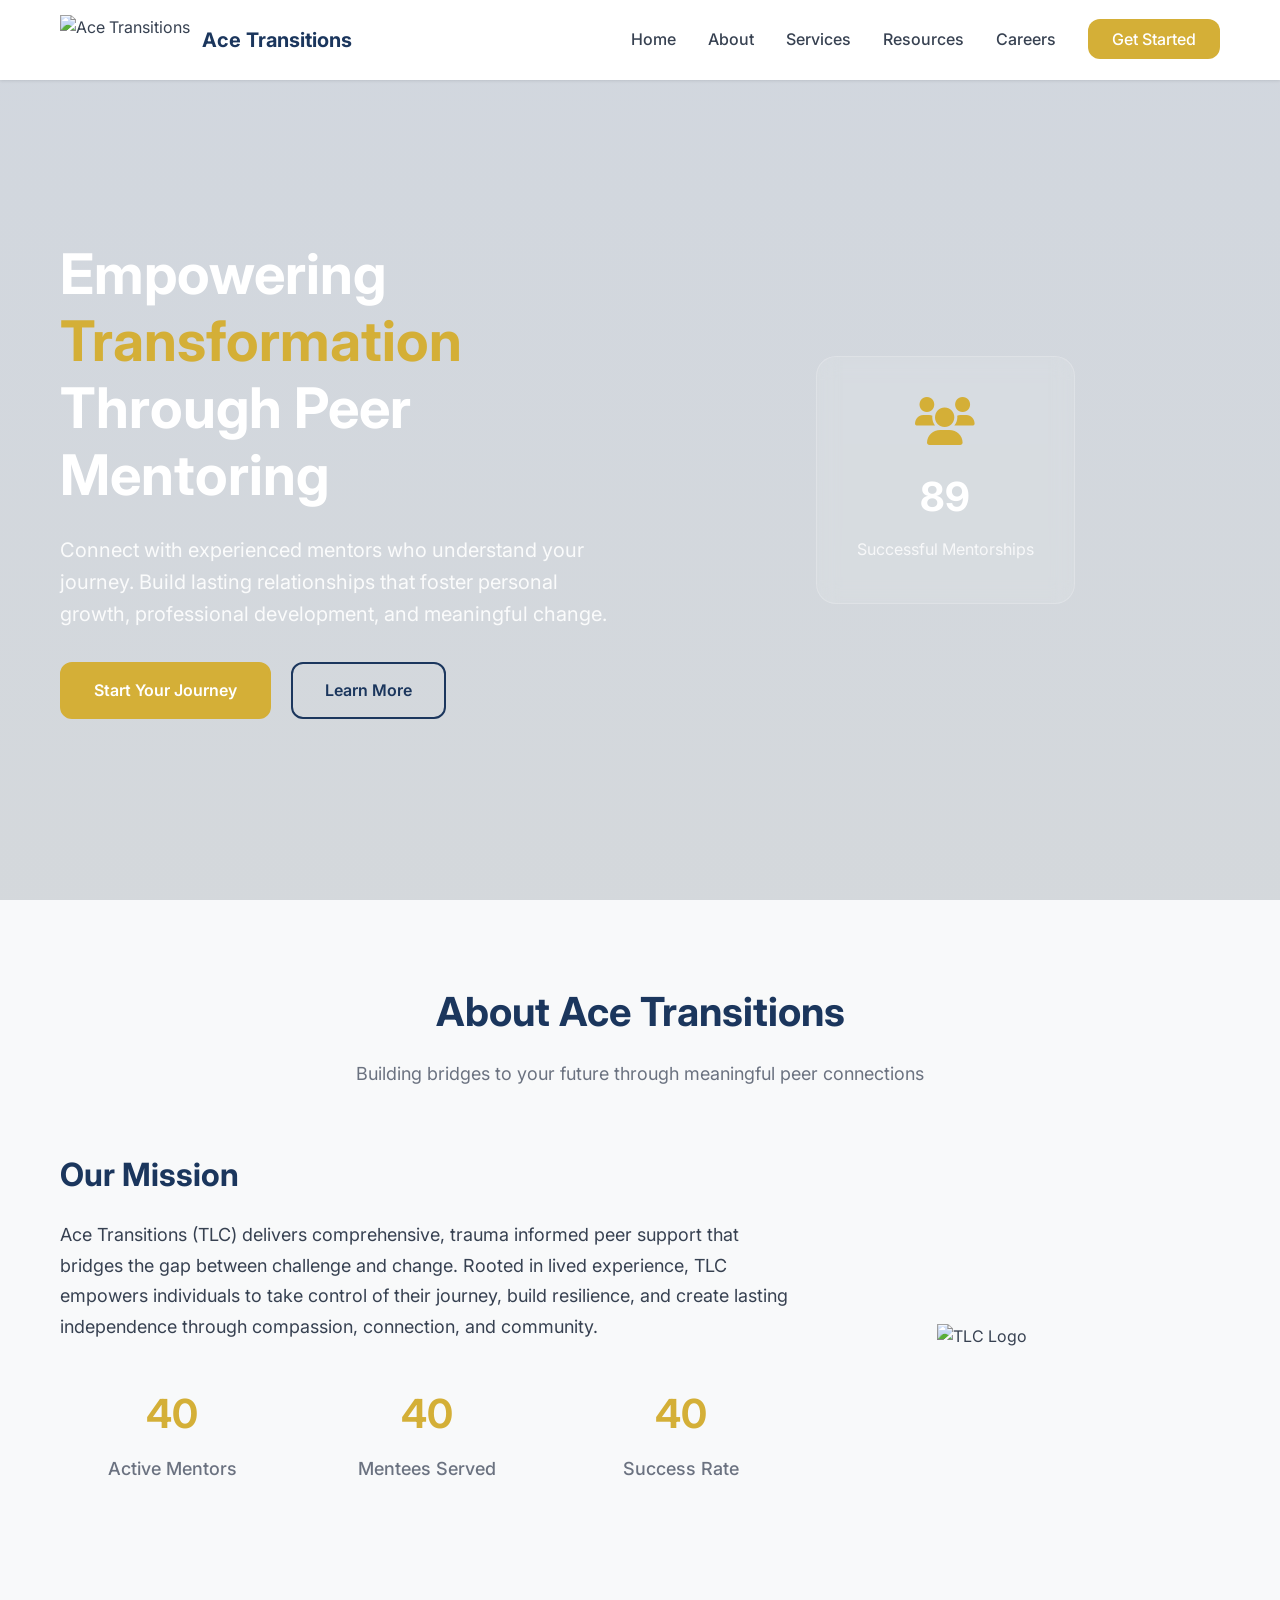
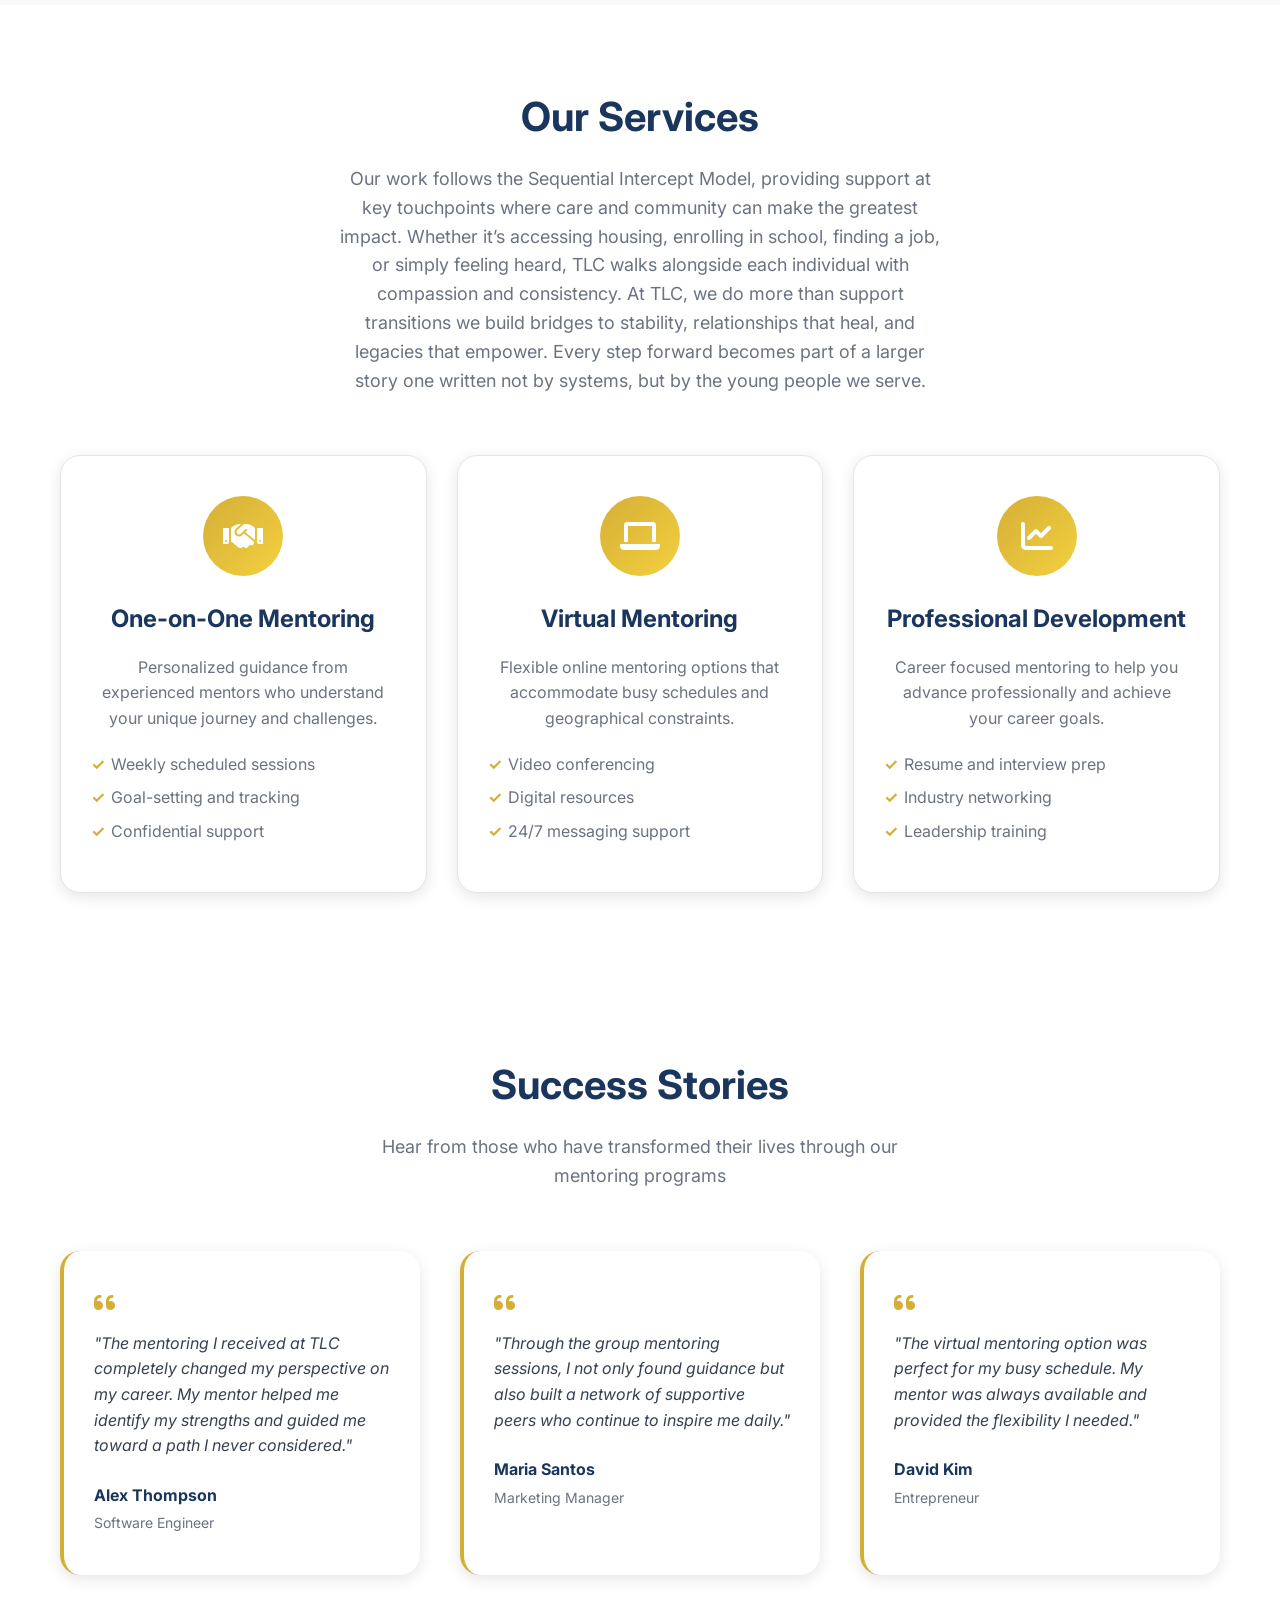
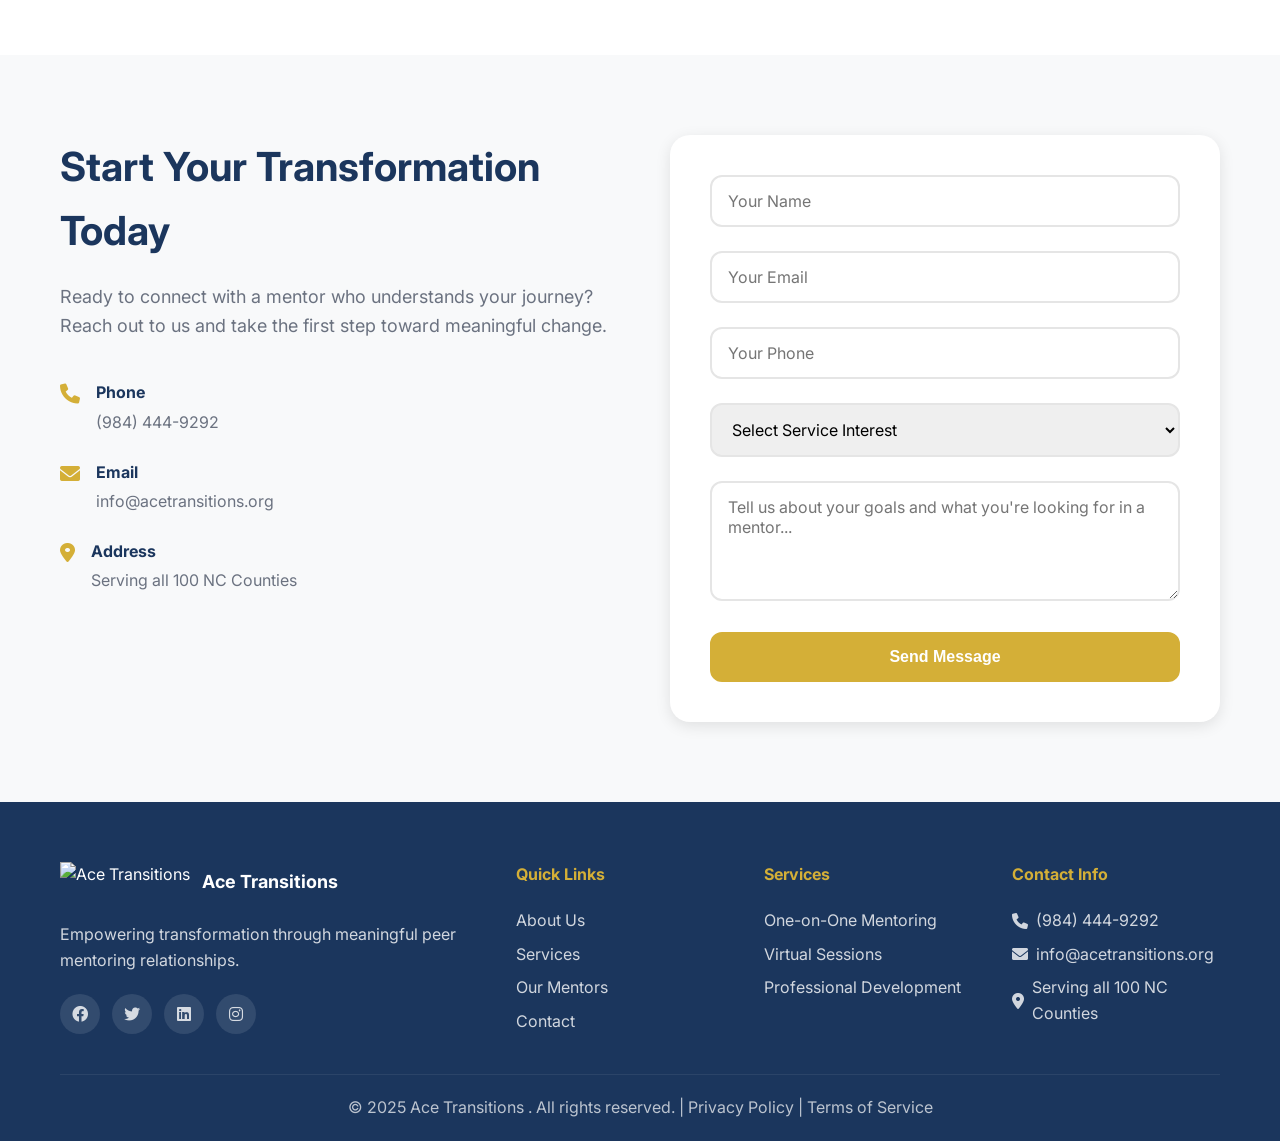
==== index.html @ c4f5ea22 "Update logo and hero tint styling" ====
<!DOCTYPE html>
<html lang="en">

<head>
    <meta charset="UTF-8">
    <meta name="viewport" content="width=device-width, initial-scale=1.0">

    <!-- SEO Meta Tags -->
    <title>Ace Transitions | Professional Peer Mentoring Services</title>
    <meta name="description"
        content="Transform your career and personal growth with Ace Transitions 's expert peer mentoring. One-on-one coaching, group sessions, and professional development programs.">
    <meta name="keywords"
        content="peer mentoring, career coaching, professional development, life coaching, mentorship programs, career transition, personal growth">
    <meta name="author" content="Ace Transitions ">
    <meta name="robots" content="index, follow">
    <link rel="canonical" href="https://transitionslegacycenter.com">

    <!-- Open Graph / Facebook -->
    <meta property="og:type" content="website">
    <meta property="og:url" content="https://transitionslegacycenter.com">
    <meta property="og:title" content="Ace Transitions  | Professional Peer Mentoring Services">
    <meta property="og:description"
        content="Transform your career and personal growth with expert peer mentoring. One-on-one coaching, group sessions, and professional development programs.">
    <meta property="og:image" content="https://transitionslegacycenter.com/TLCLogo.png">
    <meta property="og:site_name" content="Ace Transitions ">
    <meta property="og:locale" content="en_US">

    <!-- Twitter -->
    <meta property="twitter:card" content="summary_large_image">
    <meta property="twitter:url" content="https://transitionslegacycenter.com">
    <meta property="twitter:title" content="Ace Transitions  | Professional Peer Mentoring Services">
    <meta property="twitter:description"
        content="Transform your career and personal growth with expert peer mentoring. One-on-one coaching, group sessions, and professional development programs.">
    <meta property="twitter:image" content="https://transitionslegacycenter.com/TLCLogo.png">

    <!-- Favicon -->
    <link rel="icon" type="image/png" href="TLCLogo.png">
    <link rel="apple-touch-icon" href="TLCLogo.png">

    <!-- Stylesheets -->
    <link rel="stylesheet" href="css/style.css">
    <link href="https://fonts.googleapis.com/css2?family=Inter:wght@300;400;500;600;700&display=swap" rel="stylesheet">
    <link rel="stylesheet" href="https://cdnjs.cloudflare.com/ajax/libs/font-awesome/6.0.0/css/all.min.css">

    <!-- EmailJS -->
    <script type="text/javascript" src="https://cdn.jsdelivr.net/npm/@emailjs/browser@4/dist/email.min.js"></script>

    <!-- Structured Data -->
    <script type="application/ld+json">
    {
        "@context": "https://schema.org",
        "@type": "LocalBusiness",
        "@id": "https://transitionslegacycenter.com",
        "name": "Ace Transitions ",
        "alternateName": "TLC Mentoring",
        "description": "Professional peer mentoring services for career and personal development. Offering one-on-one coaching, group mentoring, and virtual sessions.",
        "url": "https://transitionslegacycenter.com",
        "logo": "https://transitionslegacycenter.com/TLCLogo.png",
        "image": "https://transitionslegacycenter.com/TLCLogo.png",
        "telephone": "(984) 444-92927",
        "email": "info@acetransitions.org",
        "address": {
            "@type": "PostalAddress",
            "streetAddress": "123 Mentoring Way",
            "addressLocality": "Growth City",
            "addressRegion": "GC",
            "postalCode": "12345",
            "addressCountry": "US"
        },
        "geo": {
            "@type": "GeoCoordinates",
            "latitude": "40.7128",
            "longitude": "-74.0060"
        },
        "openingHours": "Mo-Fr 09:00-17:00",
        "priceRange": "$",
        "serviceArea": {
            "@type": "GeoCircle",
            "geoMidpoint": {
                "@type": "GeoCoordinates",
                "latitude": "40.7128",
                "longitude": "-74.0060"
            },
            "geoRadius": "50000"
        },
        "hasOfferCatalog": {
            "@type": "OfferCatalog",
            "name": "Mentoring Services",
            "itemListElement": [
                {
                    "@type": "Offer",
                    "itemOffered": {
                        "@type": "Service",
                        "name": "One-on-One Mentoring",
                        "description": "Personalized guidance from experienced mentors"
                    }
                },
             
                {
                    "@type": "Offer",
                    "itemOffered": {
                        "@type": "Service",
                        "name": "Group Mentoring",
                        "description": "Structured group settings for peer learning"
                    }
                },
           
                {
                    "@type": "Offer",
                    "itemOffered": {
                        "@type": "Service",
                        "name": "Virtual Mentoring",
                        "description": "Flexible online mentoring sessions"
                    }
                },
                {
                    "@type": "Offer",
                    "itemOffered": {
                        "@type": "Service",
                        "name": "Professional Development",
                        "description": "Career-focused mentoring and training"
                    }
                }
            ]
        },
        "aggregateRating": {
            "@type": "AggregateRating",
            "ratingValue": "4.9",
            "reviewCount": "127",
            "bestRating": "5",
            "worstRating": "1"
        },
        "sameAs": [
            "https://www.facebook.com/transitionslegacycenter",
            "https://www.linkedin.com/company/transitions-legacy-center",
            "https://twitter.com/tlcmentoring",
            "https://www.instagram.com/transitionslegacycenter"
        ]
    }
    </script>
</head>

<body>
    <!-- Navigation -->
    <nav class="navbar">
        <div class="nav-container">
            <div class="nav-logo">
                <img src="TLCLogo.png" alt="Ace Transitions " class="logo">
                <span class="logo-text">Ace Transitions </span>
            </div>
            <ul class="nav-menu">
                <li><a href="#home" class="nav-link">Home</a></li>
                <li><a href="#about" class="nav-link">About</a></li>
                <li><a href="#services" class="nav-link">Services</a></li>
                <!--
                <li><a href="#mentors" class="nav-link">Our Mentors</a></li>
            -->
                <li><a href="resources.html" class="nav-link">Resources</a></li>
                <li><a href="careers.html" class="nav-link">Careers</a></li>
                <li><a href="#contact" class="nav-link cta-button">Get Started</a></li>
            </ul>
            <div class="hamburger">
                <span class="bar"></span>
                <span class="bar"></span>
                <span class="bar"></span>
            </div>
        </div>
    </nav>

    <!-- Hero Section -->
    <section id="home" class="hero">
        <div class="hero-container">
            <div class="hero-content">
                <h1 class="hero-title">
                    Empowering <span class="highlight">Transformation</span><br>
                    Through Peer Mentoring
                </h1>
                <p class="hero-description">
                    Connect with experienced mentors who understand your journey.
                    Build lasting relationships that foster personal growth, professional development, and meaningful
                    change.
                </p>
                <div class="hero-buttons">
                    <a href="https://www.jotform.com/form/252594932823162" class="btn btn-primary">Start Your
                        Journey</a>
                    <a href="#about" class="btn btn-secondary">Learn More</a>
                </div>
            </div>
            <div class="hero-image">
                <div class="hero-card">
                    <i class="fas fa-users"></i>
                    <h3>100+</h3>
                    <p>Successful Mentorships</p>
                </div>
            </div>
        </div>
    </section>

    <!-- About Section -->
    <section id="about" class="about">
        <div class="container">
            <div class="section-header">
                <h2>About Ace Transitions </h2>
                <p>Building bridges to your future through meaningful peer connections</p>
            </div>
            <div class="about-grid">
                <div class="about-content">
                    <h3>Our Mission</h3>
                    <p>Ace Transitions (TLC) delivers comprehensive, trauma informed peer support that bridges the gap
                        between challenge and change. Rooted in lived experience, TLC empowers individuals to take
                        control of their journey, build resilience, and create lasting independence through compassion,
                        connection, and community.</p>

                    <div class="stats">
                        <div class="stat-item">
                            <h4>100%</h4>
                            <p>Active Mentors</p>
                        </div>
                        <div class="stat-item">
                            <h4>100+</h4>
                            <p>Mentees Served</p>
                        </div>
                        <div class="stat-item">
                            <h4>100%</h4>
                            <p>Success Rate</p>
                        </div>
                    </div>
                </div>
                <div class="about-image">
                    <img src="TLCLogo.png" alt="TLC Logo" class="about-logo">
                </div>
            </div>
        </div>
    </section>

    <!-- Services Section -->
    <section id="services" class="services">
        <div class="container">
            <div class="section-header">
                <h2>Our Services</h2>
                <p>Our work follows the Sequential Intercept Model, providing support at key touchpoints where care and
                    community can make the greatest impact. Whether it’s accessing housing, enrolling in school, finding
                    a job, or simply feeling heard, TLC walks alongside each individual with compassion and consistency.
                    At TLC, we do more than support transitions we build bridges to stability, relationships that heal,
                    and legacies that empower. Every step forward becomes part of a larger story one written not by
                    systems, but by the young people we serve.</p>
            </div>
            <div class="services-grid">
                <div class="service-card">
                    <div class="service-icon">
                        <i class="fas fa-handshake"></i>
                    </div>
                    <h3>One-on-One Mentoring</h3>
                    <p>Personalized guidance from experienced mentors who understand your unique journey and challenges.
                    </p>
                    <ul>
                        <li>Weekly scheduled sessions</li>
                        <li>Goal-setting and tracking</li>
                        <li>Confidential support</li>
                    </ul>
                </div>
                <!--
                 <div class="service-card">
                    <div class="service-icon">
                        <i class="fas fa-users-cog"></i>
                    </div>
                    <h3>Group Mentoring</h3>
                    <p>Connect with peers in structured group settings that foster community and shared learning experiences.</p>
                    <ul>
                        <li>Peer support circles</li>
                        <li>Skills workshops</li>
                        <li>Networking opportunities</li>
                    </ul>
                </div>
                -->
                <div class="service-card">
                    <div class="service-icon">
                        <i class="fas fa-laptop"></i>
                    </div>
                    <h3>Virtual Mentoring</h3>
                    <p>Flexible online mentoring options that accommodate busy schedules and geographical constraints.
                    </p>
                    <ul>
                        <li>Video conferencing</li>
                        <li>Digital resources</li>
                        <li>24/7 messaging support</li>
                    </ul>
                </div>
                <div class="service-card">
                    <div class="service-icon">
                        <i class="fas fa-chart-line"></i>
                    </div>
                    <h3>Professional Development</h3>
                    <p>Career focused mentoring to help you advance professionally and achieve your career goals.</p>
                    <ul>
                        <li>Resume and interview prep</li>
                        <li>Industry networking</li>
                        <li>Leadership training</li>
                    </ul>
                </div>

            </div>
        </div>
    </section>

    <!-- Mentors Section -->
    <!--
    <section id="mentors" class="mentors">
        <div class="container">
            <div class="section-header">
                <h2>Meet Our Mentors</h2>
                <p>Experienced professionals dedicated to your success</p>
            </div>
            <div class="mentors-grid">
                <div class="mentor-card">
                    <div class="mentor-image">
                        <img src="https://placehold.co/120x120/1B365D/FFFFFF?text=SJ" alt="Headshot of Sarah Johnson">
                    </div>
                    <h3>Sarah Johnson</h3>
                    <p class="mentor-title">Career Transition Specialist</p>
                    <p class="mentor-description">15+ years helping professionals navigate career changes and find their true calling.</p>
                    <div class="mentor-specialties">
                        <span class="specialty">Career Change</span>
                        <span class="specialty">Leadership</span>
                    </div>
                </div>
                <div class="mentor-card">
                    <div class="mentor-image">
                        <img src="https://placehold.co/120x120/1B365D/FFFFFF?text=MC" alt="Headshot of Michael Chen">
                    </div>
                    <h3>Michael Chen</h3>
                    <p class="mentor-title">Entrepreneurship Mentor</p>
                    <p class="mentor-description">Successful entrepreneur and business coach with experience in startup development.</p>
                    <div class="mentor-specialties">
                        <span class="specialty">Entrepreneurship</span>
                        <span class="specialty">Business Strategy</span>
                    </div>
                </div>
                <div class="mentor-card">
                    <div class="mentor-image">
                        <img src="https://placehold.co/120x120/1B365D/FFFFFF?text=ER" alt="Headshot of Dr. Emily Rodriguez">
                    </div>
                    <h3>Dr. Emily Rodriguez</h3>
                    <p class="mentor-title">Life Coach & Therapist</p>
                    <p class="mentor-description">Licensed therapist specializing in personal growth and life transitions.</p>
                    <div class="mentor-specialties">
                        <span class="specialty">Life Coaching</span>
                        <span class="specialty">Wellness</span>
                    </div>
                </div>
            </div>
        </div>
    </section>
    -->
    <!-- Testimonials -->
    <section class="testimonials">
        <div class="container">
            <div class="section-header">
                <h2>Success Stories</h2>
                <p>Hear from those who have transformed their lives through our mentoring programs</p>
            </div>
            <div class="testimonials-grid">
                <div class="testimonial-card">
                    <div class="testimonial-content">
                        <i class="fas fa-quote-left"></i>
                        <p>"The mentoring I received at TLC completely changed my perspective on my career. My mentor
                            helped me identify my strengths and guided me toward a path I never considered."</p>
                    </div>
                    <div class="testimonial-author">
                        <h4>Alex Thompson</h4>
                        <p>Software Engineer</p>
                    </div>
                </div>
                <div class="testimonial-card">
                    <div class="testimonial-content">
                        <i class="fas fa-quote-left"></i>
                        <p>"Through the group mentoring sessions, I not only found guidance but also built a network of
                            supportive peers who continue to inspire me daily."</p>
                    </div>
                    <div class="testimonial-author">
                        <h4>Maria Santos</h4>
                        <p>Marketing Manager</p>
                    </div>
                </div>
                <div class="testimonial-card">
                    <div class="testimonial-content">
                        <i class="fas fa-quote-left"></i>
                        <p>"The virtual mentoring option was perfect for my busy schedule. My mentor was always
                            available and provided the flexibility I needed."</p>
                    </div>
                    <div class="testimonial-author">
                        <h4>David Kim</h4>
                        <p>Entrepreneur</p>
                    </div>
                </div>
            </div>
        </div>
    </section>

    <!-- Contact Section -->
    <section id="contact" class="contact">
        <div class="container">
            <div class="contact-content">
                <div class="contact-info">
                    <h2>Start Your Transformation Today</h2>
                    <p>Ready to connect with a mentor who understands your journey? Reach out to us and take the first
                        step toward meaningful change.</p>

                    <div class="contact-details">
                        <div class="contact-item">
                            <i class="fas fa-phone"></i>
                            <div>
                                <h4>Phone</h4>
                                <p>(984) 444-9292</p>
                            </div>
                        </div>
                        <div class="contact-item">
                            <i class="fas fa-envelope"></i>
                            <div>
                                <h4>Email</h4>
                                <p>info@acetransitions.org</p>
                            </div>
                        </div>
                        <div class="contact-item">
                            <i class="fas fa-map-marker-alt"></i>
                            <div>
                                <h4>Address</h4>
                                <p>Serving all 100 NC Counties</p>
                            </div>
                        </div>
                    </div>
                </div>

                <div class="contact-form">
                    <form class="form">
                        <div class="form-group">
                            <label for="name" class="sr-only">Your Name</label>
                            <input type="text" id="name" placeholder="Your Name" required>
                        </div>
                        <div class="form-group">
                            <label for="email" class="sr-only">Your Email</label>
                            <input type="email" id="email" placeholder="Your Email" required>
                        </div>
                        <div class="form-group">
                            <label for="phone" class="sr-only">Your Phone</label>
                            <input type="tel" id="phone" placeholder="Your Phone">
                        </div>
                        <div class="form-group">
                            <label for="service" class="sr-only">Service Interest</label>
                            <select id="service" required>
                                <option value="">Select Service Interest</option>
                                <option value="one-on-one">One-on-One Mentoring</option>
                                <option value="group">Group Mentoring</option>
                                <option value="virtual">Virtual Mentoring</option>
                                <option value="professional">Professional Development</option>
                            </select>
                        </div>
                        <div class="form-group">
                            <label for="message" class="sr-only">Message</label>
                            <textarea id="message"
                                placeholder="Tell us about your goals and what you're looking for in a mentor..."
                                rows="4" required></textarea>
                        </div>
                        <button type="submit" class="btn btn-primary btn-full">Send Message</button>
                    </form>
                </div>
            </div>
        </div>
    </section>

    <!-- Footer -->
    <footer class="footer">
        <div class="container">
            <div class="footer-content">
                <div class="footer-section">
                    <div class="footer-logo">
                        <img src="TLCLogo.png" alt="Ace Transitions " class="footer-logo-img">
                        <span class="footer-logo-text">Ace Transitions </span>
                    </div>
                    <p>Empowering transformation through meaningful peer mentoring relationships.</p>
                    <div class="social-links">
                        <a href="#" class="social-link"><i class="fab fa-facebook"></i></a>
                        <a href="#" class="social-link"><i class="fab fa-twitter"></i></a>
                        <a href="#" class="social-link"><i class="fab fa-linkedin"></i></a>
                        <a href="#" class="social-link"><i class="fab fa-instagram"></i></a>
                    </div>
                </div>

                <div class="footer-section">
                    <h4>Quick Links</h4>
                    <ul>
                        <li><a href="#about">About Us</a></li>
                        <li><a href="#services">Services</a></li>
                        <li><a href="#mentors">Our Mentors</a></li>
                        <li><a href="#contact">Contact</a></li>
                    </ul>
                </div>

                <div class="footer-section">
                    <h4>Services</h4>
                    <ul>
                        <li><a href="#">One-on-One Mentoring</a></li>
                        <!--<li><a href="#">Group Mentoring</a></li> -->
                        <li><a href="#">Virtual Sessions</a></li>
                        <li><a href="#">Professional Development</a></li>
                    </ul>
                </div>

                <div class="footer-section">
                    <h4>Contact Info</h4>
                    <div class="footer-contact">
                        <p><i class="fas fa-phone"></i> (984) 444-9292</p>
                        <p><i class="fas fa-envelope"></i> info@acetransitions.org</p>
                        <p><i class="fas fa-map-marker-alt"></i>Serving all 100 NC Counties</p>
                    </div>
                </div>
            </div>

            <div class="footer-bottom">
                <p>&copy; 2025 Ace Transitions . All rights reserved. | Privacy Policy | Terms of Service</p>
            </div>
        </div>
    </footer>

    <script src="js/script.js"></script>
</body>

</html>
---- css/style.css ----
/* ===== CSS VARIABLES ===== */
:root {
    /* Colors from TLC Logo */
    --primary-gold: #D4AF37;
    --deep-blue: #1B365D;
    --light-blue: #2E5984;
    --white: #FFFFFF;
    --off-white: #F8F9FA;
    --gray-100: #F5F5F5;
    --gray-200: #E5E5E5;
    --gray-300: #D1D5DB;
    --gray-600: #6B7280;
    --gray-800: #374151;
    --gray-900: #111827;

    /* Typography */
    --font-family: 'Inter', -apple-system, BlinkMacSystemFont, 'Segoe UI', Roboto, sans-serif;

    /* Spacing */
    --section-padding: 80px 0;
    --container-max-width: 1200px;
    --border-radius: 12px;
    --border-radius-lg: 20px;

    /* Shadows */
    --shadow-sm: 0 1px 3px rgba(0, 0, 0, 0.1);
    --shadow-md: 0 4px 15px rgba(0, 0, 0, 0.1);
    --shadow-lg: 0 10px 30px rgba(0, 0, 0, 0.15);

    /* Transitions */
    --transition: all 0.3s ease;
}

/* ===== RESET & BASE STYLES ===== */
* {
    margin: 0;
    padding: 0;
    box-sizing: border-box;
}

html {
    scroll-behavior: smooth;
}

body {
    font-family: var(--font-family);
    line-height: 1.6;
    color: var(--gray-800);
    background-color: var(--white);
}

a {
    text-decoration: none;
    color: inherit;
}

ul {
    list-style: none;
}

img {
    max-width: 100%;
    height: auto;
}

/* ===== UTILITIES ===== */
.container {
    max-width: var(--container-max-width);
    margin: 0 auto;
    padding: 0 20px;
}

.section-header {
    text-align: center;
    margin-bottom: 60px;
}

.section-header h2 {
    font-size: 2.5rem;
    font-weight: 700;
    color: var(--deep-blue);
    margin-bottom: 16px;
}

.section-header p {
    font-size: 1.125rem;
    color: var(--gray-600);
    max-width: 600px;
    margin: 0 auto;
}

/* ===== BUTTONS ===== */
.btn {
    display: inline-block;
    padding: 14px 32px;
    border-radius: var(--border-radius);
    font-weight: 600;
    font-size: 1rem;
    text-align: center;
    transition: var(--transition);
    cursor: pointer;
    border: 2px solid transparent;
    text-decoration: none;
}

.btn-primary {
    background-color: var(--primary-gold);
    color: var(--white);
    border-color: var(--primary-gold);
}

.btn-primary:hover {
    background-color: #B8941F;
    border-color: #B8941F;
    transform: translateY(-2px);
    box-shadow: var(--shadow-md);
}

.btn-secondary {
    background-color: transparent;
    color: var(--deep-blue);
    border-color: var(--deep-blue);
}

.btn-secondary:hover {
    background-color: var(--deep-blue);
    color: var(--white);
    transform: translateY(-2px);
}

.btn-full {
    width: 100%;
}

/* ===== NAVIGATION ===== */
.navbar {
    background-color: var(--white);
    box-shadow: var(--shadow-sm);
    position: fixed;
    top: 0;
    width: 100%;
    z-index: 1000;
    transition: var(--transition);
}

.nav-container {
    max-width: var(--container-max-width);
    margin: 0 auto;
    padding: 0 20px;
    display: flex;
    justify-content: space-between;
    align-items: center;
    height: 80px;
}

.nav-logo {
    display: flex;
    align-items: center;
    gap: 12px;
}

.logo {
    height: 50px;
    width: auto;
}

.logo-text {
    font-size: 1.25rem;
    font-weight: 700;
    color: var(--deep-blue);
}

.nav-menu {
    display: flex;
    align-items: center;
    gap: 32px;
}

.nav-link {
    font-weight: 500;
    color: var(--gray-800);
    transition: var(--transition);
    position: relative;
}

.nav-link:hover {
    color: var(--primary-gold);
}

.nav-link.cta-button {
    background-color: var(--primary-gold);
    color: var(--white);
    padding: 10px 24px;
    border-radius: var(--border-radius);
    white-space: nowrap;
    overflow: visible;
    min-width: max-content;
}

.nav-link.cta-button:hover {
    background-color: #B8941F;
    transform: translateY(-2px);
}

.hamburger {
    display: none;
    flex-direction: column;
    cursor: pointer;
}

.bar {
    width: 25px;
    height: 3px;
    background-color: var(--deep-blue);
    margin: 3px 0;
    transition: var(--transition);
}

/* ===== HERO SECTION ===== */
.hero {
    background: linear-gradient(rgba(27, 54, 93, 0.2), rgba(41, 61, 80, 0.2)), url('../assets/Background.jpg');
    background-size: cover;
    background-position: center;
    background-attachment: fixed;
    color: var(--white);
    padding: 140px 0 80px;
    min-height: 100vh;
    display: flex;
    align-items: center;
}

.hero-container {
    max-width: var(--container-max-width);
    margin: 0 auto;
    padding: 0 20px;
    display: grid;
    grid-template-columns: 1fr 1fr;
    gap: 60px;
    align-items: center;
}

.hero-title {
    font-size: 3.5rem;
    font-weight: 700;
    line-height: 1.2;
    margin-bottom: 24px;
}

.highlight {
    color: var(--primary-gold);
}

.hero-description {
    font-size: 1.25rem;
    line-height: 1.6;
    margin-bottom: 32px;
    opacity: 0.9;
}

.hero-buttons {
    display: flex;
    gap: 20px;
    flex-wrap: wrap;
}

.hero-image {
    display: flex;
    justify-content: center;
}

.hero-card {
    background-color: rgba(255, 255, 255, 0.1);
    backdrop-filter: blur(10px);
    border-radius: var(--border-radius-lg);
    padding: 40px;
    text-align: center;
    border: 1px solid rgba(255, 255, 255, 0.2);
}

.hero-card i {
    font-size: 3rem;
    color: var(--primary-gold);
    margin-bottom: 20px;
}

.hero-card h3 {
    font-size: 2.5rem;
    font-weight: 700;
    margin-bottom: 8px;
}

.hero-card p {
    opacity: 0.8;
}

/* ===== ABOUT SECTION ===== */
.about {
    padding: var(--section-padding);
    background-color: var(--off-white);
}

.about-grid {
    display: grid;
    grid-template-columns: 2fr 1fr;
    gap: 60px;
    align-items: center;
}

.about-content h3 {
    font-size: 2rem;
    color: var(--deep-blue);
    margin-bottom: 20px;
}

.about-content p {
    font-size: 1.125rem;
    line-height: 1.7;
    margin-bottom: 40px;
}

.stats {
    display: grid;
    grid-template-columns: repeat(3, 1fr);
    gap: 30px;
}

.stat-item {
    text-align: center;
}

.stat-item h4 {
    font-size: 2.5rem;
    font-weight: 700;
    color: var(--primary-gold);
    margin-bottom: 8px;
}

.stat-item p {
    color: var(--gray-600);
    font-weight: 500;
}

.about-logo {
    max-width: 200px;
    margin: 0 auto;
    display: block;
}

/* ===== SERVICES SECTION ===== */
.services {
    padding: var(--section-padding);
}

.services-grid {
    display: grid;
    grid-template-columns: repeat(auto-fit, minmax(280px, 1fr));
    gap: 30px;
}

.service-card {
    background-color: var(--white);
    border-radius: var(--border-radius-lg);
    padding: 40px 30px;
    text-align: center;
    box-shadow: var(--shadow-md);
    transition: var(--transition);
    border: 1px solid var(--gray-200);
}

.service-card:hover {
    transform: translateY(-5px);
    box-shadow: var(--shadow-lg);
}

.service-icon {
    width: 80px;
    height: 80px;
    background: linear-gradient(135deg, var(--primary-gold), #F4D03F);
    border-radius: 50%;
    display: flex;
    align-items: center;
    justify-content: center;
    margin: 0 auto 24px;
}

.service-icon i {
    font-size: 2rem;
    color: var(--white);
}

.service-card h3 {
    font-size: 1.5rem;
    color: var(--deep-blue);
    margin-bottom: 16px;
}

.service-card p {
    color: var(--gray-600);
    margin-bottom: 20px;
    line-height: 1.6;
}

.service-card ul {
    text-align: left;
}

.service-card li {
    color: var(--gray-600);
    margin-bottom: 8px;
    position: relative;
    padding-left: 20px;
}

.service-card li::before {
    content: '✓';
    position: absolute;
    left: 0;
    color: var(--primary-gold);
    font-weight: bold;
}

/* ===== MENTORS SECTION ===== */
.mentors {
    padding: var(--section-padding);
    background-color: var(--off-white);
}

.mentors-grid {
    display: grid;
    grid-template-columns: repeat(auto-fit, minmax(300px, 1fr));
    gap: 40px;
}

.mentor-card {
    background-color: var(--white);
    border-radius: var(--border-radius-lg);
    padding: 40px 30px;
    text-align: center;
    box-shadow: var(--shadow-md);
    transition: var(--transition);
}

.mentor-card:hover {
    transform: translateY(-5px);
    box-shadow: var(--shadow-lg);
}

.mentor-image {
    margin-bottom: 24px;
}

.mentor-image img {
    width: 120px;
    height: 120px;
    border-radius: 50%;
    object-fit: cover;
    border: 3px solid var(--primary-gold);
}

.mentor-image i {
    font-size: 5rem;
    color: var(--gray-300);
}

.mentor-card h3 {
    font-size: 1.5rem;
    color: var(--deep-blue);
    margin-bottom: 8px;
}

.mentor-title {
    color: var(--primary-gold);
    font-weight: 600;
    margin-bottom: 16px;
}

.mentor-description {
    color: var(--gray-600);
    line-height: 1.6;
    margin-bottom: 20px;
}

.mentor-specialties {
    display: flex;
    gap: 8px;
    justify-content: center;
    flex-wrap: wrap;
}

.specialty {
    background-color: var(--gray-100);
    color: var(--deep-blue);
    padding: 6px 12px;
    border-radius: 20px;
    font-size: 0.875rem;
    font-weight: 500;
}

/* ===== TESTIMONIALS SECTION ===== */
.testimonials {
    padding: var(--section-padding);
}

.testimonials-grid {
    display: grid;
    grid-template-columns: repeat(auto-fit, minmax(300px, 1fr));
    gap: 40px;
}

.testimonial-card {
    background-color: var(--white);
    border-radius: var(--border-radius-lg);
    padding: 40px 30px;
    box-shadow: var(--shadow-md);
    border-left: 4px solid var(--primary-gold);
}

.testimonial-content {
    margin-bottom: 24px;
}

.testimonial-content i {
    font-size: 1.5rem;
    color: var(--primary-gold);
    margin-bottom: 16px;
}

.testimonial-content p {
    font-style: italic;
    line-height: 1.6;
    color: var(--gray-700);
}

.testimonial-author h4 {
    color: var(--deep-blue);
    margin-bottom: 4px;
}

.testimonial-author p {
    color: var(--gray-600);
    font-size: 0.875rem;
}

/* ===== CONTACT SECTION ===== */
.contact {
    padding: var(--section-padding);
    background-color: var(--off-white);
}

.contact-content {
    display: grid;
    grid-template-columns: 1fr 1fr;
    gap: 60px;
    align-items: start;
}

.contact-info h2 {
    font-size: 2.5rem;
    color: var(--deep-blue);
    margin-bottom: 20px;
}

.contact-info>p {
    font-size: 1.125rem;
    color: var(--gray-600);
    margin-bottom: 40px;
    line-height: 1.6;
}

.contact-details {
    display: flex;
    flex-direction: column;
    gap: 24px;
}

.contact-item {
    display: flex;
    align-items: flex-start;
    gap: 16px;
}

.contact-item i {
    font-size: 1.25rem;
    color: var(--primary-gold);
    margin-top: 4px;
}

.contact-item h4 {
    color: var(--deep-blue);
    margin-bottom: 4px;
}

.contact-item p {
    color: var(--gray-600);
}

.contact-form {
    background-color: var(--white);
    border-radius: var(--border-radius-lg);
    padding: 40px;
    box-shadow: var(--shadow-md);
}

.form-group {
    margin-bottom: 24px;
}

.form-group input,
.form-group select,
.form-group textarea {
    width: 100%;
    padding: 14px 16px;
    border: 2px solid var(--gray-200);
    border-radius: var(--border-radius);
    font-size: 1rem;
    transition: var(--transition);
    font-family: inherit;
}

.form-group input:focus,
.form-group select:focus,
.form-group textarea:focus {
    outline: none;
    border-color: var(--primary-gold);
    box-shadow: 0 0 0 3px rgba(212, 175, 55, 0.1);
}

.form-group textarea {
    resize: vertical;
    min-height: 120px;
}

/* ===== FOOTER ===== */
.footer {
    background-color: var(--deep-blue);
    color: var(--white);
    padding: 60px 0 20px;
}

.footer-content {
    display: grid;
    grid-template-columns: 2fr 1fr 1fr 1fr;
    gap: 40px;
    margin-bottom: 40px;
}

.footer-logo {
    display: flex;
    align-items: center;
    gap: 12px;
    margin-bottom: 20px;
}

.footer-logo-img {
    height: 40px;
}

.footer-logo-text {
    font-size: 1.125rem;
    font-weight: 700;
}

.footer-section p {
    margin-bottom: 20px;
    opacity: 0.8;
    line-height: 1.6;
}

.footer-section h4 {
    margin-bottom: 20px;
    color: var(--primary-gold);
}

.footer-section ul {
    display: flex;
    flex-direction: column;
    gap: 8px;
}

.footer-section a {
    color: rgba(255, 255, 255, 0.8);
    transition: var(--transition);
}

.footer-section a:hover {
    color: var(--primary-gold);
}

.social-links {
    display: flex;
    gap: 12px;
}

.social-link {
    width: 40px;
    height: 40px;
    background-color: rgba(255, 255, 255, 0.1);
    border-radius: 50%;
    display: flex;
    align-items: center;
    justify-content: center;
    transition: var(--transition);
}

.social-link:hover {
    background-color: var(--primary-gold);
    transform: translateY(-2px);
}

.footer-contact {
    display: flex;
    flex-direction: column;
    gap: 8px;
}

.footer-contact p {
    display: flex;
    align-items: center;
    gap: 8px;
    margin-bottom: 0;
}

.footer-bottom {
    border-top: 1px solid rgba(255, 255, 255, 0.1);
    padding-top: 20px;
    text-align: center;
    opacity: 0.7;
}

/* ===== MOBILE MENU STYLES ===== */
@media (max-width: 768px) {
    .nav-menu {
        position: fixed;
        left: -100%;
        top: 80px;
        flex-direction: column;
        background-color: white;
        width: 100%;
        text-align: center;
        transition: 0.3s;
        box-shadow: 0 10px 27px rgba(0, 0, 0, 0.05);
        padding: 20px 0;
    }

    .nav-menu.active {
        left: 0;
    }

    .nav-menu li {
        margin: 16px 0;
    }

    .hamburger.active .bar:nth-child(2) {
        opacity: 0;
    }

    .hamburger.active .bar:nth-child(1) {
        transform: translateY(8px) rotate(45deg);
    }

    .hamburger.active .bar:nth-child(3) {
        transform: translateY(-8px) rotate(-45deg);
    }
}

.notification {
    max-width: 400px;
    word-wrap: break-word;
}

@media (max-width: 480px) {
    .notification {
        right: 10px;
        left: 10px;
        transform: translateY(-100%);
    }

    .notification.notification-success,
    .notification.notification-error {
        transform: translateY(0);
    }
}

/* ===== RESPONSIVE DESIGN ===== */
@media (max-width: 1024px) {
    .hero-container {
        grid-template-columns: 1fr;
        text-align: center;
        gap: 40px;
    }

    .about-grid {
        grid-template-columns: 1fr;
        gap: 40px;
    }

    .contact-content {
        grid-template-columns: 1fr;
        gap: 40px;
    }

    .footer-content {
        grid-template-columns: 1fr 1fr;
        gap: 30px;
    }
}

@media (max-width: 768px) {
    .hamburger {
        display: flex;
    }

    .hero-title {
        font-size: 2.5rem;
    }

    .section-header h2 {
        font-size: 2rem;
    }

    .hero-buttons {
        justify-content: center;
    }

    .stats {
        grid-template-columns: 1fr;
        gap: 20px;
    }

    .services-grid,
    .mentors-grid,
    .testimonials-grid {
        grid-template-columns: 1fr;
    }

    .footer-content {
        grid-template-columns: 1fr;
        text-align: center;
    }

    .contact-item {
        text-align: center;
        flex-direction: column;
        gap: 8px;
    }
}

@media (max-width: 480px) {
    .container {
        padding: 0 16px;
    }

    .hero {
        padding: 120px 0 60px;
    }

    .hero-title {
        font-size: 2rem;
    }

    .hero-buttons {
        flex-direction: column;
        align-items: center;
    }

    .btn {
        padding: 12px 24px;
    }

    .service-card,
    .mentor-card,
    .contact-form {
        padding: 30px 20px;
    }

    .nav-container {
        padding: 0 16px;
    }

    .logo-text {
        display: none;
    }
}

/* ===== ANIMATIONS ===== */
@keyframes fadeInUp {
    from {
        opacity: 0;
        transform: translateY(30px);
    }

    to {
        opacity: 1;
        transform: translateY(0);
    }
}

.hero-content,
.hero-image {
    animation: fadeInUp 0.8s ease-out;
}

.service-card,
.mentor-card,
.testimonial-card {
    animation: fadeInUp 0.6s ease-out;
}

/* ===== SCROLL BEHAVIOR ===== */
.navbar.scrolled {
    background-color: rgba(255, 255, 255, 0.95);
    backdrop-filter: blur(10px);
}

/* ===== ACCESSIBILITY ===== */
@media (prefers-reduced-motion: reduce) {
    * {
        animation-duration: 0.01ms !important;
        animation-iteration-count: 1 !important;
        transition-duration: 0.01ms !important;
    }
}

.sr-only {
    position: absolute;
    width: 1px;
    height: 1px;
    padding: 0;
    margin: -1px;
    overflow: hidden;
    clip: rect(0, 0, 0, 0);
    white-space: nowrap;
    border: 0;
}
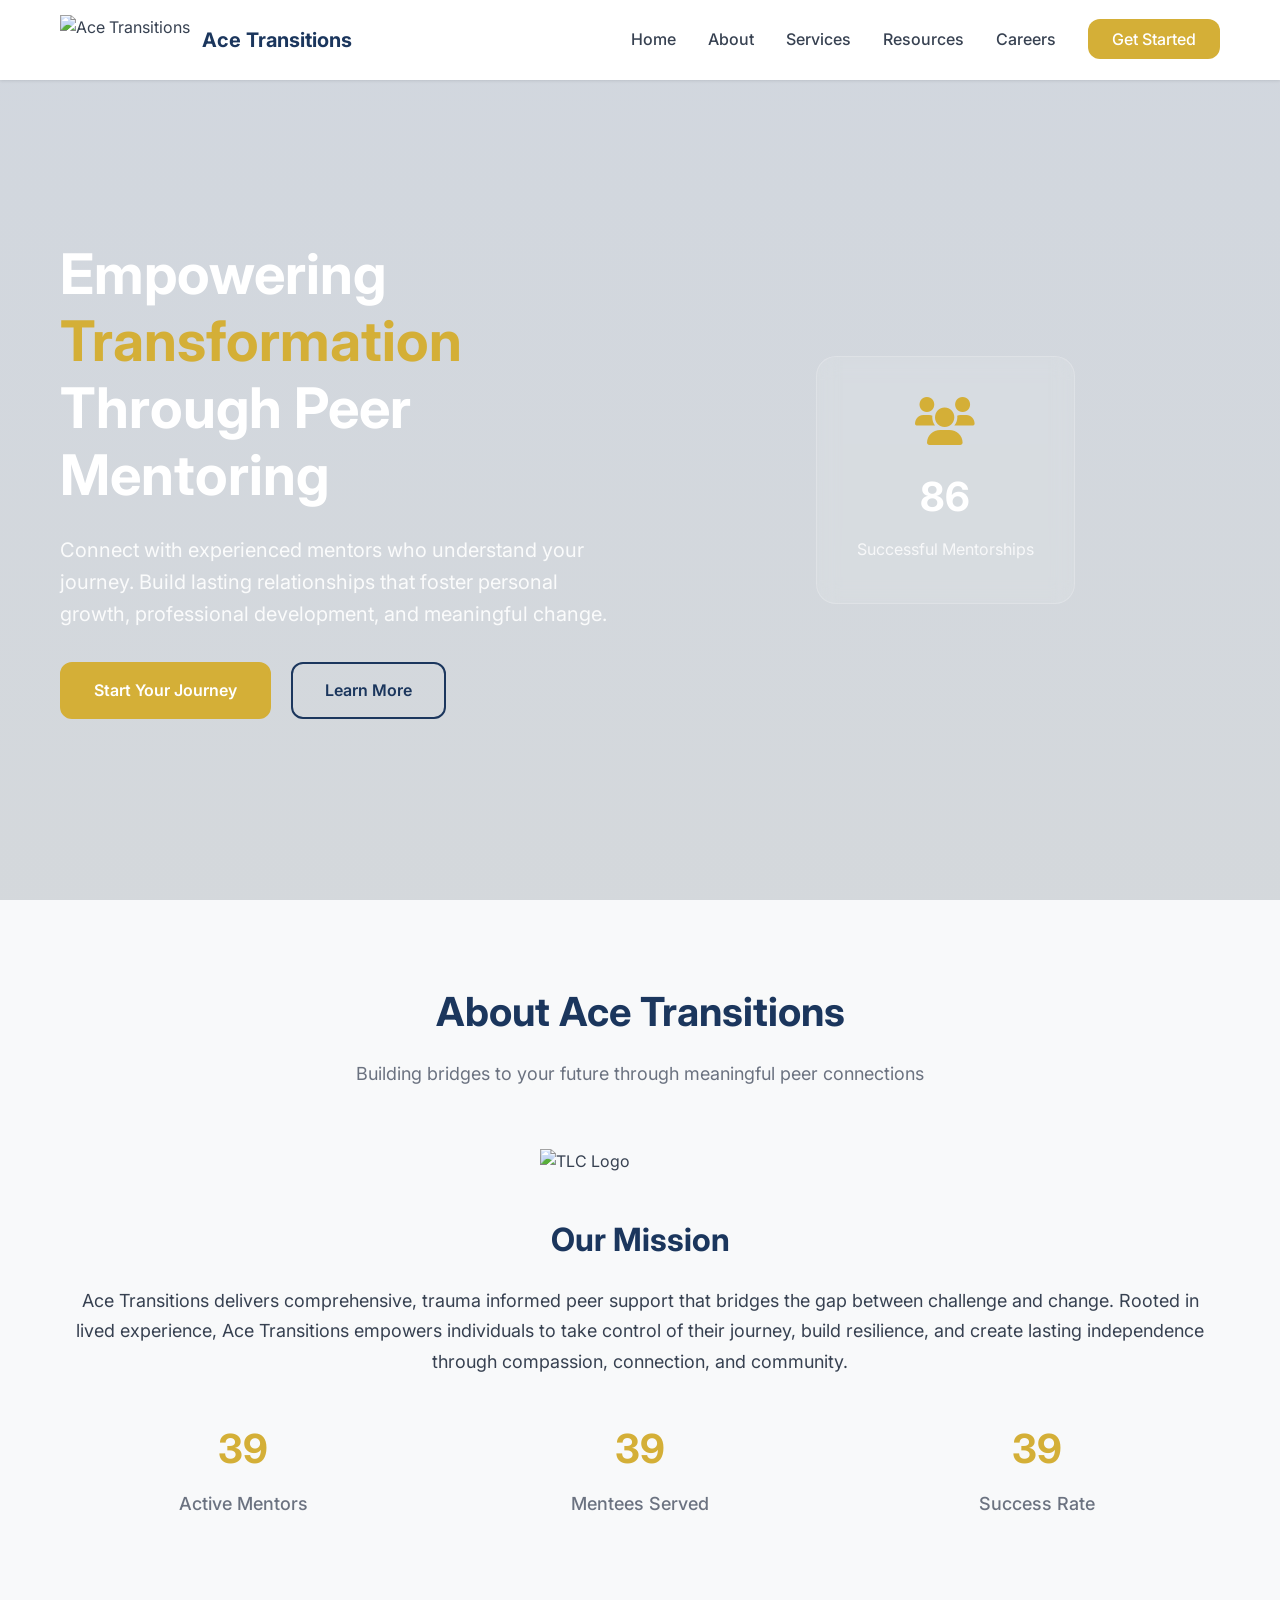
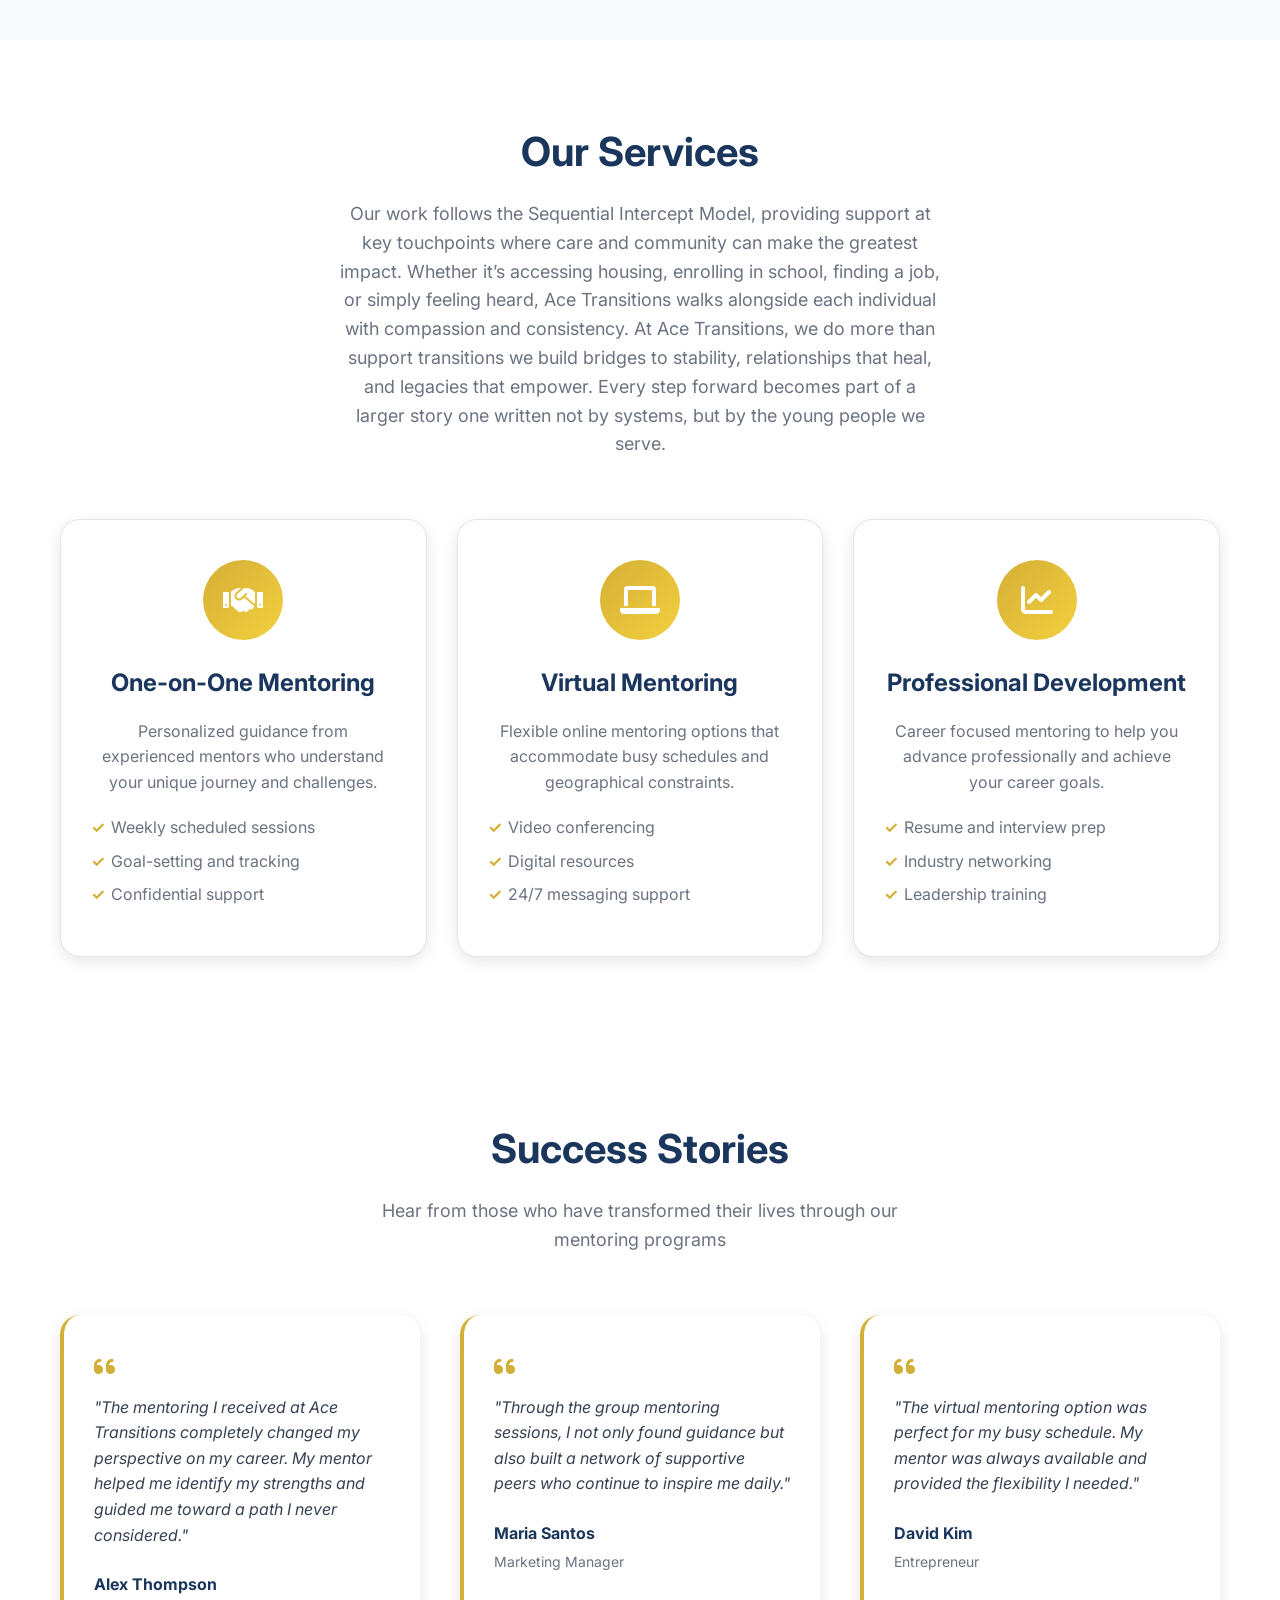
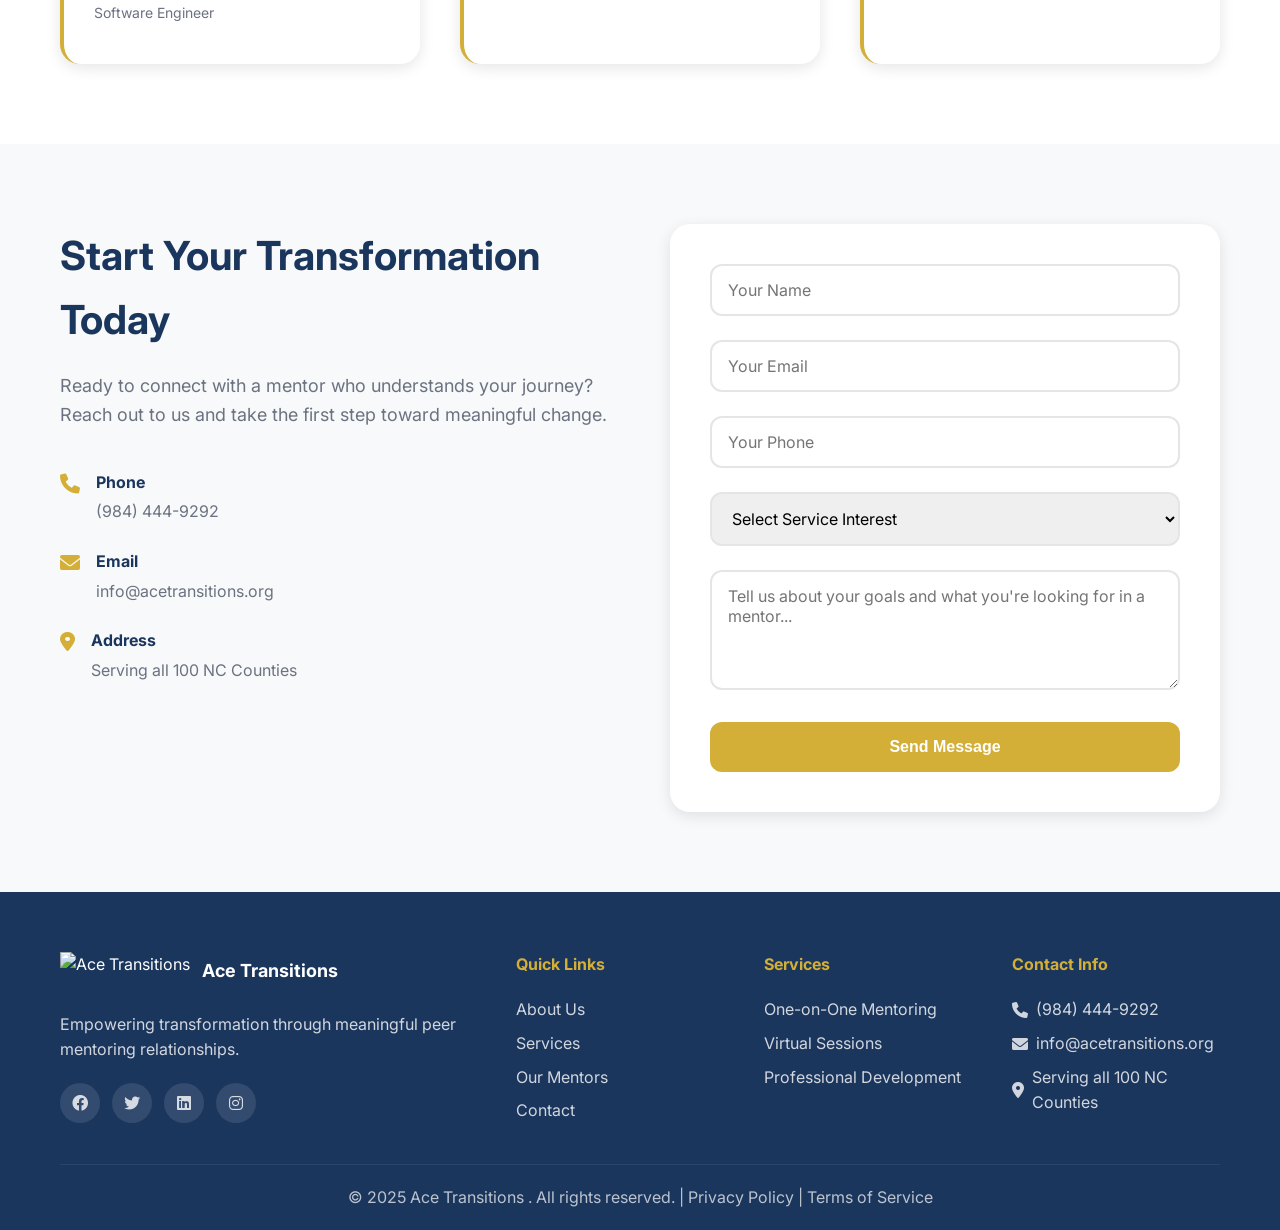
==== commit 821ecf0c: "Center the Mission section" ====
--- a/index.html
+++ b/index.html
@@ -203,11 +203,15 @@
                 <h2>About Ace Transitions </h2>
                 <p>Building bridges to your future through meaningful peer connections</p>
             </div>
+            <div class="about-image">
+                <img src="TLCLogo.png" alt="TLC Logo" class="about-logo">
+            </div>
             <div class="about-grid">
                 <div class="about-content">
                     <h3>Our Mission</h3>
-                    <p>Ace Transitions (TLC) delivers comprehensive, trauma informed peer support that bridges the gap
-                        between challenge and change. Rooted in lived experience, TLC empowers individuals to take
+                    <p>Ace Transitions delivers comprehensive, trauma informed peer support that bridges the gap
+                        between challenge and change. Rooted in lived experience, Ace Transitions empowers individuals
+                        to take
                         control of their journey, build resilience, and create lasting independence through compassion,
                         connection, and community.</p>
 
@@ -226,9 +230,7 @@
                         </div>
                     </div>
                 </div>
-                <div class="about-image">
-                    <img src="TLCLogo.png" alt="TLC Logo" class="about-logo">
-                </div>
+
             </div>
         </div>
     </section>
@@ -240,8 +242,10 @@
                 <h2>Our Services</h2>
                 <p>Our work follows the Sequential Intercept Model, providing support at key touchpoints where care and
                     community can make the greatest impact. Whether it’s accessing housing, enrolling in school, finding
-                    a job, or simply feeling heard, TLC walks alongside each individual with compassion and consistency.
-                    At TLC, we do more than support transitions we build bridges to stability, relationships that heal,
+                    a job, or simply feeling heard, Ace Transitions walks alongside each individual with compassion and
+                    consistency.
+                    At Ace Transitions, we do more than support transitions we build bridges to stability, relationships
+                    that heal,
                     and legacies that empower. Every step forward becomes part of a larger story one written not by
                     systems, but by the young people we serve.</p>
             </div>
@@ -363,7 +367,8 @@
                 <div class="testimonial-card">
                     <div class="testimonial-content">
                         <i class="fas fa-quote-left"></i>
-                        <p>"The mentoring I received at TLC completely changed my perspective on my career. My mentor
+                        <p>"The mentoring I received at Ace Transitions completely changed my perspective on my career.
+                            My mentor
                             helped me identify my strengths and guided me toward a path I never considered."</p>
                     </div>
                     <div class="testimonial-author">
--- a/css/style.css
+++ b/css/style.css
@@ -301,9 +301,10 @@
 
 .about-grid {
     display: grid;
-    grid-template-columns: 2fr 1fr;
+    grid-template-columns: 1fr;
     gap: 60px;
     align-items: center;
+    text-align: center;
 }
 
 .about-content h3 {
@@ -342,7 +343,7 @@
 
 .about-logo {
     max-width: 200px;
-    margin: 0 auto;
+    margin: 0 auto 40px;
     display: block;
 }
 
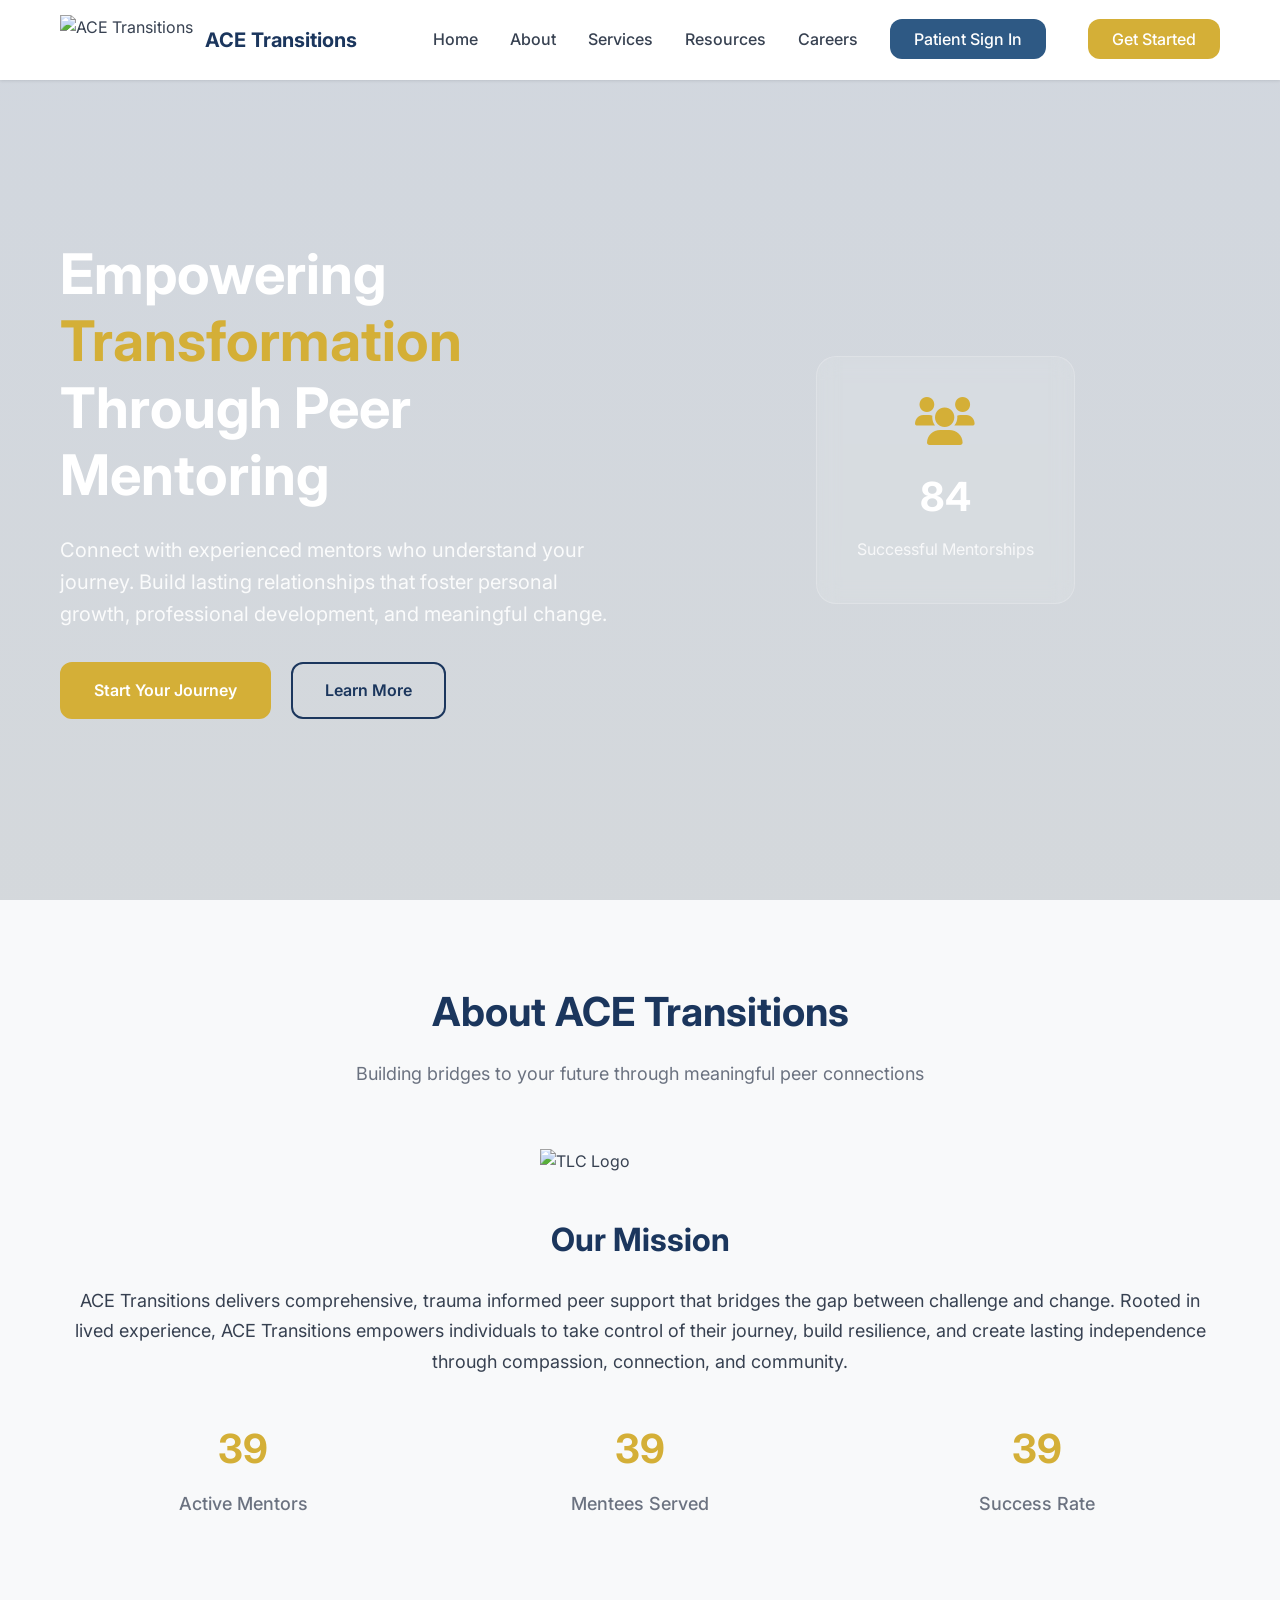
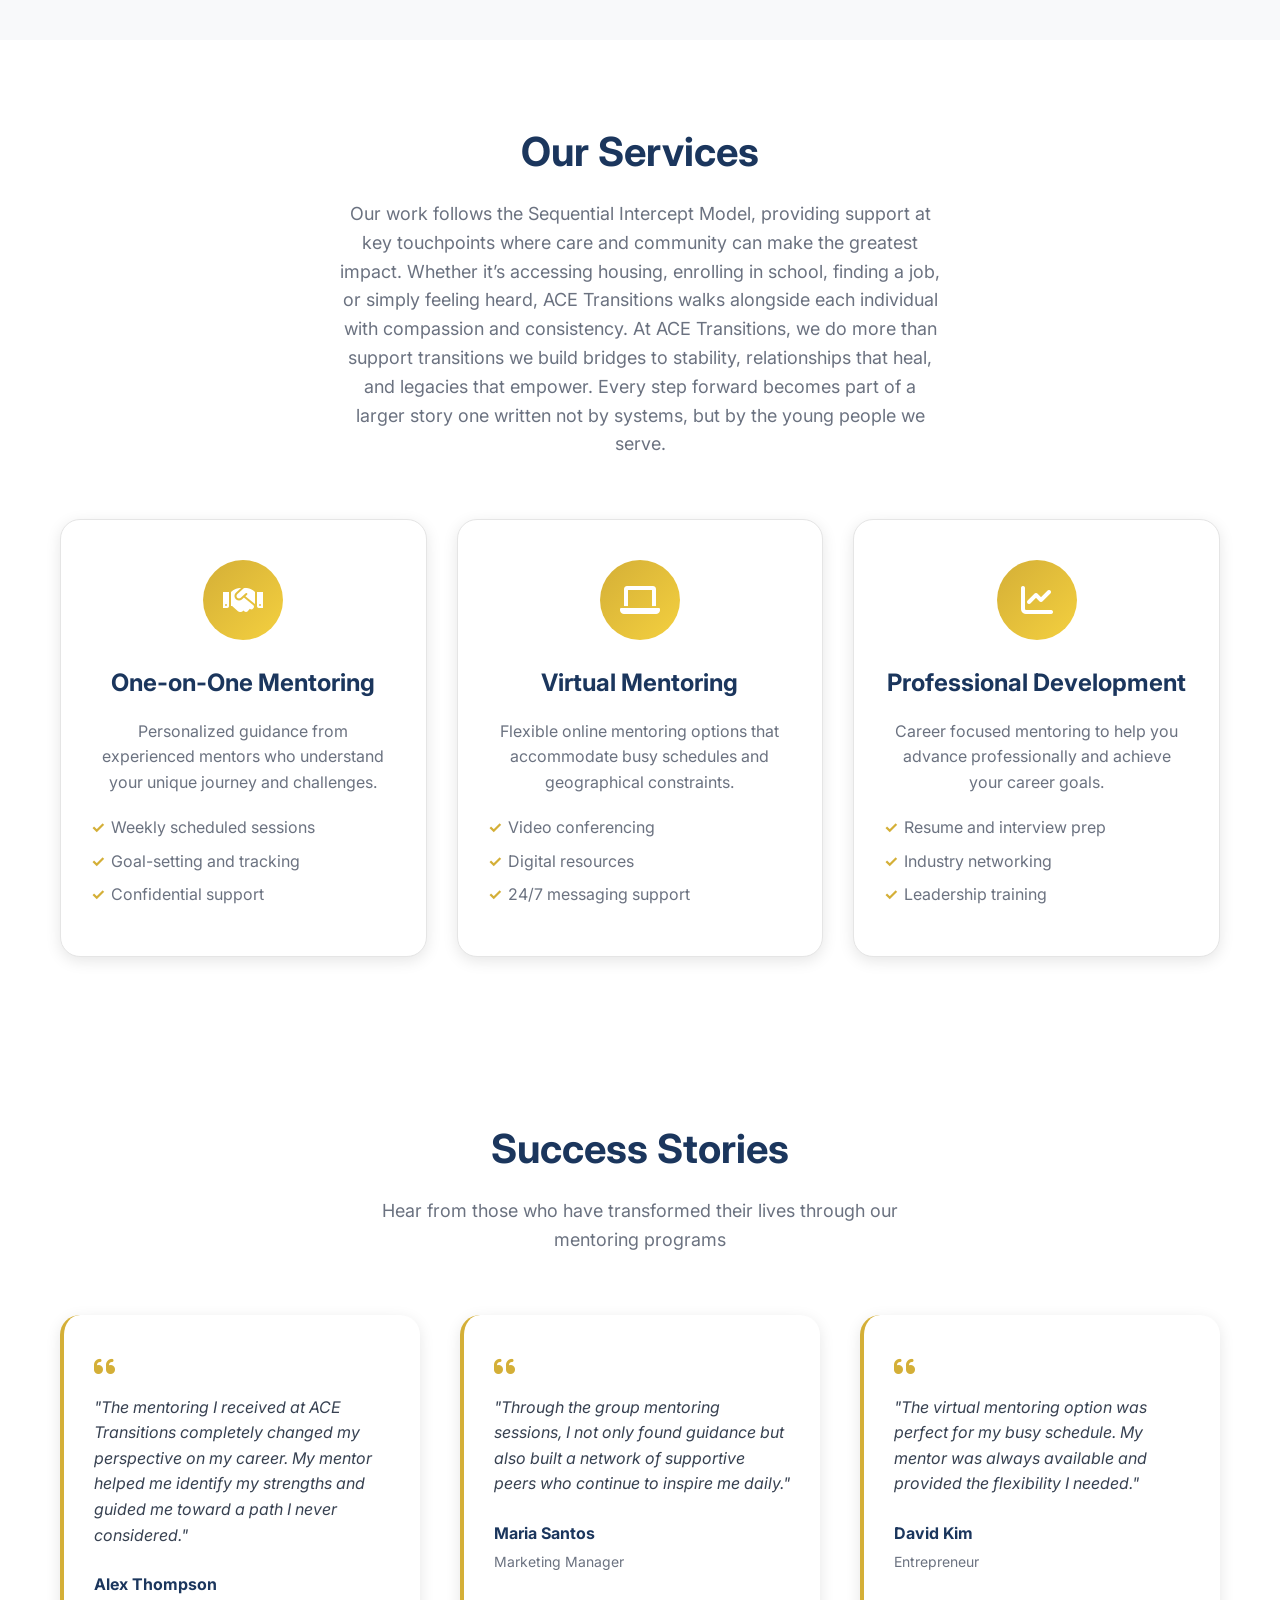
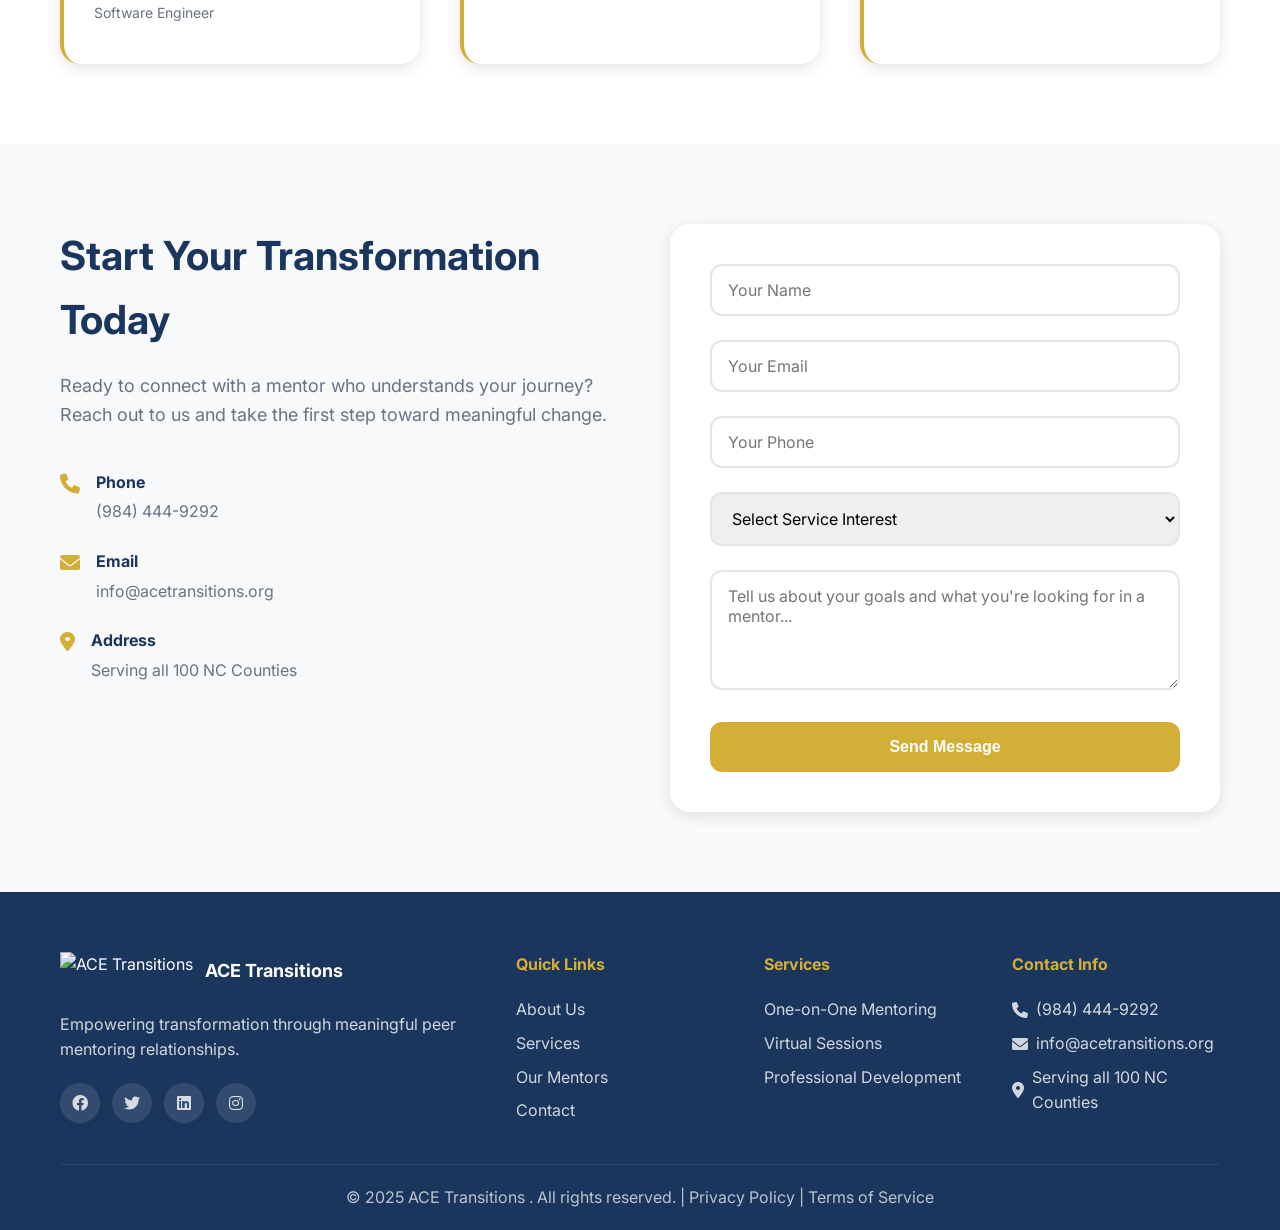
==== commit e6324974: "Update branding to ACE Transitions" ====
--- a/index.html
+++ b/index.html
@@ -6,29 +6,29 @@
     <meta name="viewport" content="width=device-width, initial-scale=1.0">
 
     <!-- SEO Meta Tags -->
-    <title>Ace Transitions | Professional Peer Mentoring Services</title>
+    <title>ACE Transitions | Professional Peer Mentoring Services</title>
     <meta name="description"
-        content="Transform your career and personal growth with Ace Transitions 's expert peer mentoring. One-on-one coaching, group sessions, and professional development programs.">
+        content="Transform your career and personal growth with ACE Transitions 's expert peer mentoring. One-on-one coaching, group sessions, and professional development programs.">
     <meta name="keywords"
         content="peer mentoring, career coaching, professional development, life coaching, mentorship programs, career transition, personal growth">
-    <meta name="author" content="Ace Transitions ">
+    <meta name="author" content="ACE Transitions ">
     <meta name="robots" content="index, follow">
     <link rel="canonical" href="https://transitionslegacycenter.com">
 
     <!-- Open Graph / Facebook -->
     <meta property="og:type" content="website">
     <meta property="og:url" content="https://transitionslegacycenter.com">
-    <meta property="og:title" content="Ace Transitions  | Professional Peer Mentoring Services">
+    <meta property="og:title" content="ACE Transitions  | Professional Peer Mentoring Services">
     <meta property="og:description"
         content="Transform your career and personal growth with expert peer mentoring. One-on-one coaching, group sessions, and professional development programs.">
     <meta property="og:image" content="https://transitionslegacycenter.com/TLCLogo.png">
-    <meta property="og:site_name" content="Ace Transitions ">
+    <meta property="og:site_name" content="ACE Transitions ">
     <meta property="og:locale" content="en_US">
 
     <!-- Twitter -->
     <meta property="twitter:card" content="summary_large_image">
     <meta property="twitter:url" content="https://transitionslegacycenter.com">
-    <meta property="twitter:title" content="Ace Transitions  | Professional Peer Mentoring Services">
+    <meta property="twitter:title" content="ACE Transitions  | Professional Peer Mentoring Services">
     <meta property="twitter:description"
         content="Transform your career and personal growth with expert peer mentoring. One-on-one coaching, group sessions, and professional development programs.">
     <meta property="twitter:image" content="https://transitionslegacycenter.com/TLCLogo.png">
@@ -51,7 +51,7 @@
         "@context": "https://schema.org",
         "@type": "LocalBusiness",
         "@id": "https://transitionslegacycenter.com",
-        "name": "Ace Transitions ",
+        "name": "ACE Transitions ",
         "alternateName": "TLC Mentoring",
         "description": "Professional peer mentoring services for career and personal development. Offering one-on-one coaching, group mentoring, and virtual sessions.",
         "url": "https://transitionslegacycenter.com",
@@ -145,8 +145,8 @@
     <nav class="navbar">
         <div class="nav-container">
             <div class="nav-logo">
-                <img src="TLCLogo.png" alt="Ace Transitions " class="logo">
-                <span class="logo-text">Ace Transitions </span>
+                <img src="TLCLogo.png" alt="ACE Transitions " class="logo">
+                <span class="logo-text">ACE Transitions </span>
             </div>
             <ul class="nav-menu">
                 <li><a href="#home" class="nav-link">Home</a></li>
@@ -157,6 +157,9 @@
             -->
                 <li><a href="resources.html" class="nav-link">Resources</a></li>
                 <li><a href="careers.html" class="nav-link">Careers</a></li>
+                <li><a href="https://account.simplepractice.com/saml/auth?SAMLRequest=fVJNj9MwFPwrufnkJg0NUKupVFohKu1C1GY5cEGO%2B8JaSmzj98KWf4%2Fdj92stPRkyW9mPDN%2BC5R958RqoEezg98DICUrRPCkrVlbg0MPfg%2F%2Bj1bwsLsr2SORQ5GmCGrwMEHduw6cl4oCYqJsnw6BjWnUTWWQZckmiGojo%2BILXyplB0NvCYyo203Jfja5attGzvismX%2Fgs3mh%2BLydfuTFVBbT9l3WFJkMUMQBtgZJGipZnuXveVbwaVHnmcgKURQ%2FWFJ5S1bZ7pM2B21%2BlWzwRliJGoWRPaAgJfar%2BzuRTzLRnEEovtR1xatv%2B5ol30O0U4wAYMmx7wyKaPe2krwWOqa42xx3scqWi4gWp3h%2B%2BbouLp1bpOP54vyfX4PedlPZTqu%2Fyarr7NPagyQoGfkBWPLZ%2Bl7SbQfxRh94e4IK8tKgBkMsvT5y2Rc4nLYnLAvBkZK17Z30GmNLcAw%2BrwnGqHUXOtlBu7xZmxIq4sJ1FY4n6w%2FxA0GFJ%2Btox1lPl%2Fhvip9n%2FzH6PB3v%2FvIf"
+                        class="nav-link cta-button" target="_blank" rel="noopener noreferrer"
+                        style="background-color: var(--light-blue); margin-right: 10px;">Patient Sign In</a></li>
                 <li><a href="#contact" class="nav-link cta-button">Get Started</a></li>
             </ul>
             <div class="hamburger">
@@ -200,7 +203,7 @@
     <section id="about" class="about">
         <div class="container">
             <div class="section-header">
-                <h2>About Ace Transitions </h2>
+                <h2>About ACE Transitions </h2>
                 <p>Building bridges to your future through meaningful peer connections</p>
             </div>
             <div class="about-image">
@@ -209,8 +212,8 @@
             <div class="about-grid">
                 <div class="about-content">
                     <h3>Our Mission</h3>
-                    <p>Ace Transitions delivers comprehensive, trauma informed peer support that bridges the gap
-                        between challenge and change. Rooted in lived experience, Ace Transitions empowers individuals
+                    <p>ACE Transitions delivers comprehensive, trauma informed peer support that bridges the gap
+                        between challenge and change. Rooted in lived experience, ACE Transitions empowers individuals
                         to take
                         control of their journey, build resilience, and create lasting independence through compassion,
                         connection, and community.</p>
@@ -242,9 +245,9 @@
                 <h2>Our Services</h2>
                 <p>Our work follows the Sequential Intercept Model, providing support at key touchpoints where care and
                     community can make the greatest impact. Whether it’s accessing housing, enrolling in school, finding
-                    a job, or simply feeling heard, Ace Transitions walks alongside each individual with compassion and
+                    a job, or simply feeling heard, ACE Transitions walks alongside each individual with compassion and
                     consistency.
-                    At Ace Transitions, we do more than support transitions we build bridges to stability, relationships
+                    At ACE Transitions, we do more than support transitions we build bridges to stability, relationships
                     that heal,
                     and legacies that empower. Every step forward becomes part of a larger story one written not by
                     systems, but by the young people we serve.</p>
@@ -367,7 +370,7 @@
                 <div class="testimonial-card">
                     <div class="testimonial-content">
                         <i class="fas fa-quote-left"></i>
-                        <p>"The mentoring I received at Ace Transitions completely changed my perspective on my career.
+                        <p>"The mentoring I received at ACE Transitions completely changed my perspective on my career.
                             My mentor
                             helped me identify my strengths and guided me toward a path I never considered."</p>
                     </div>
@@ -479,8 +482,8 @@
             <div class="footer-content">
                 <div class="footer-section">
                     <div class="footer-logo">
-                        <img src="TLCLogo.png" alt="Ace Transitions " class="footer-logo-img">
-                        <span class="footer-logo-text">Ace Transitions </span>
+                        <img src="TLCLogo.png" alt="ACE Transitions " class="footer-logo-img">
+                        <span class="footer-logo-text">ACE Transitions </span>
                     </div>
                     <p>Empowering transformation through meaningful peer mentoring relationships.</p>
                     <div class="social-links">
@@ -522,7 +525,7 @@
             </div>
 
             <div class="footer-bottom">
-                <p>&copy; 2025 Ace Transitions . All rights reserved. | Privacy Policy | Terms of Service</p>
+                <p>&copy; 2025 ACE Transitions . All rights reserved. | Privacy Policy | Terms of Service</p>
             </div>
         </div>
     </footer>
